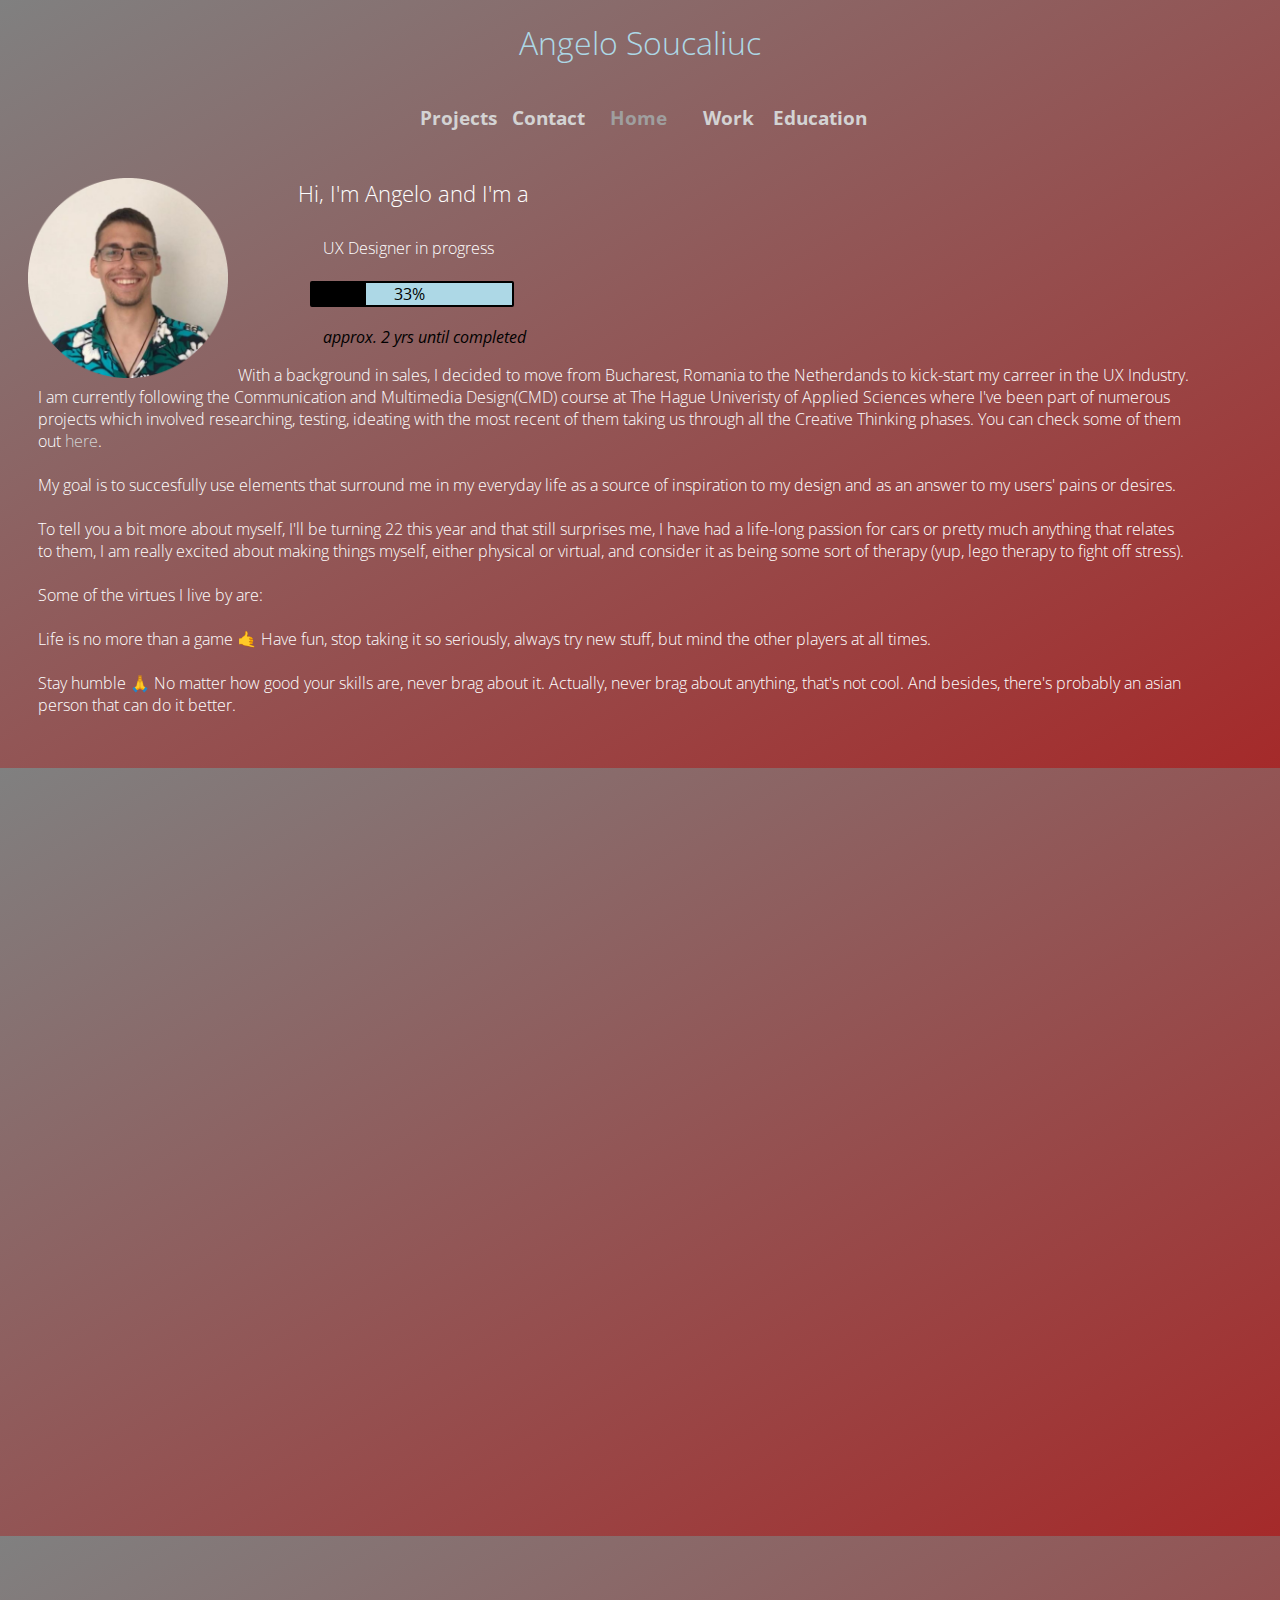
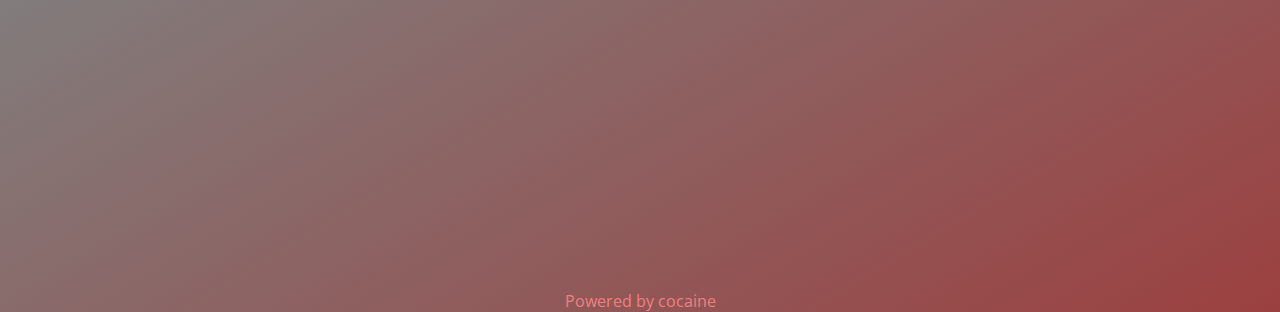
==== index.htm @ 8dbc7d0a "commit22222" ====
<!DOCTYPE html>
<html lang ="en">
    <head>
        <meta charset="UTF-8">
        <meta name="viewport" content="width=device-width">
        <title>Angelo's</title>
        <link rel="stylesheet" href="styles.css">
        <link href="https://fonts.googleapis.com/css?family=Montserrat:400,500|Open+Sans:100,300,400|Roboto:400,500&display=swap" rel="stylesheet">
    </head>
    <body>
    <header>
        <h1>Angelo Soucaliuc</h1>
        <section class="navigation">
            <div class="navbtn"><a href="projects.htm" ><h3>Projects</h3></a></div>
            <div class="navbtn"><a href="contact.htm"><h3>Contact</h3></a></div>
            <div id="current" class="navbtn"><h3>Home</h3></div>
            <div class="navbtn"><a href="work.htm"><h3>Work</h3></a></div>
            <div class="navbtn"><a href="education.htm"><h3>Education</h3></a></div>
        </section>
    </header>
    <section class="middleside">
        <img src="images/Profile.png" alt="Profile">
        <h4>Hi, I'm Angelo and I'm a</h4>
        <div id="upside" class="hometext">UX Designer in progress</div> <br>
        <section class="loadingbar">
            <div class="loaded"></div>
            <div class="toload">&nbsp;&nbsp;&nbsp;&nbsp;&nbsp;&nbsp;&nbsp;33%</div>
        </section>
        <div class="loadingtext"><p><em>approx. 2 yrs until completed</em></p></div>
        <section class="hometext"> With a background in sales, I decided to move from Bucharest, Romania to the Netherdands to kick-start my carreer in the UX Industry. I am currently following the Communication and Multimedia Design(CMD) course at The Hague Univeristy of Applied Sciences where I've been part of numerous projects which involved researching, testing, ideating with the most recent of them taking us through all the Creative Thinking phases. You can check some of them out <a href="projects.htm">here</a>.<br><br>My goal is to succesfully use elements that surround me in my everyday life as a source of inspiration to my design and as an answer to my users' pains or desires. 
        <br><br> To tell you a bit more about myself, I'll be turning 22 this year and that still surprises me, I have had a life-long passion for cars or pretty much anything that relates to them, I am really excited about making things myself, either physical or virtual, and consider it as being some sort of therapy (yup, lego therapy to fight off stress).<br><br> Some of the virtues I live by are: <br><br> Life is no more than a game &#129305; Have fun, stop taking it so seriously, always try new stuff, but mind the other players at all times. <br> <br> Stay humble &#128591;  No matter how good your skills are, never brag about it. Actually, never brag about anything, that's not cool. And besides, there's probably an asian person that can do it better.</section>
    </section>
    
    
    
    
    </body>



<br>
<footer> Powered by cocaine
</footer>


</html>
---- styles.css ----
html {background-image: linear-gradient(to top left, brown, gray); 
}
/*.topside{
    background-image: linear-gradient(to bottom right, #42275a, #734b6d);
}*/
header {
    text-align: center;
    color: lightblue;
    font-family: 'Open Sans', sans-serif;
    font-weight:300;
}
body {
    font-family: 'Open Sans', sans-serif;
}
h1 {
    font-weight: 100;
}
.navigation{
    position: relative;
    display:flex;
    flex-wrap: wrap;
    align-content: center;
    justify-content: center;
    text-align: center;
    font-style: normal;
    color: beige;
}
h4 {
    padding: 0;
    position: relative;
    left: 7vw;
    font-size: 22px;
    font-family: 'Open Sans', sans-serif;
    color: white;
    font-weight: 300;
}
a {
    text-decoration: none;
    color:lightgray;
}
a:hover{
    color:gray;
}
.navbtn {
    font-family: 'Open Sans', sans-serif;
    flex: 0 1 90px;
    font-weight: 100;
}
}
.middleside {
    font-family: 'Montserrat', sans-serif;
    position: relative;
    left: 30px;
}
.middleside img{
    width: 200px;
    float: left;
    position: relative;
    left: 20px;
}
.hometext {
    position: relative;
    left: 30px;
    width:90vw;
    color: white;
    font-weight: 100;
}
#current.navbtn {
    color: #9f9f9f;
}
#upside.hometext {
    left: 9vw;
}
.loadingtext{
    position: relative;
    left: 9vw
}

.loadingbar {
    position: relative;
    display: inline-flex;
    left:8vw;
    width: 200px;
    border-color: black;
    border: 2px solid;
    border-radius: 2px;
    flex: 1 1 300px;
}

.loaded {
    background: black;
    width: 54px;
}
.toload {
    background: lightblue;
    width: 146px;
}

footer {
    position: relative;
	top:90vw;
    text-align: center;
    color:lightcoral;
}
footer:hover{
    color:gray;
}
.icons{
    transform: rotate(100deg);
	color: lightgray;
	font-size: 1.5em;
}
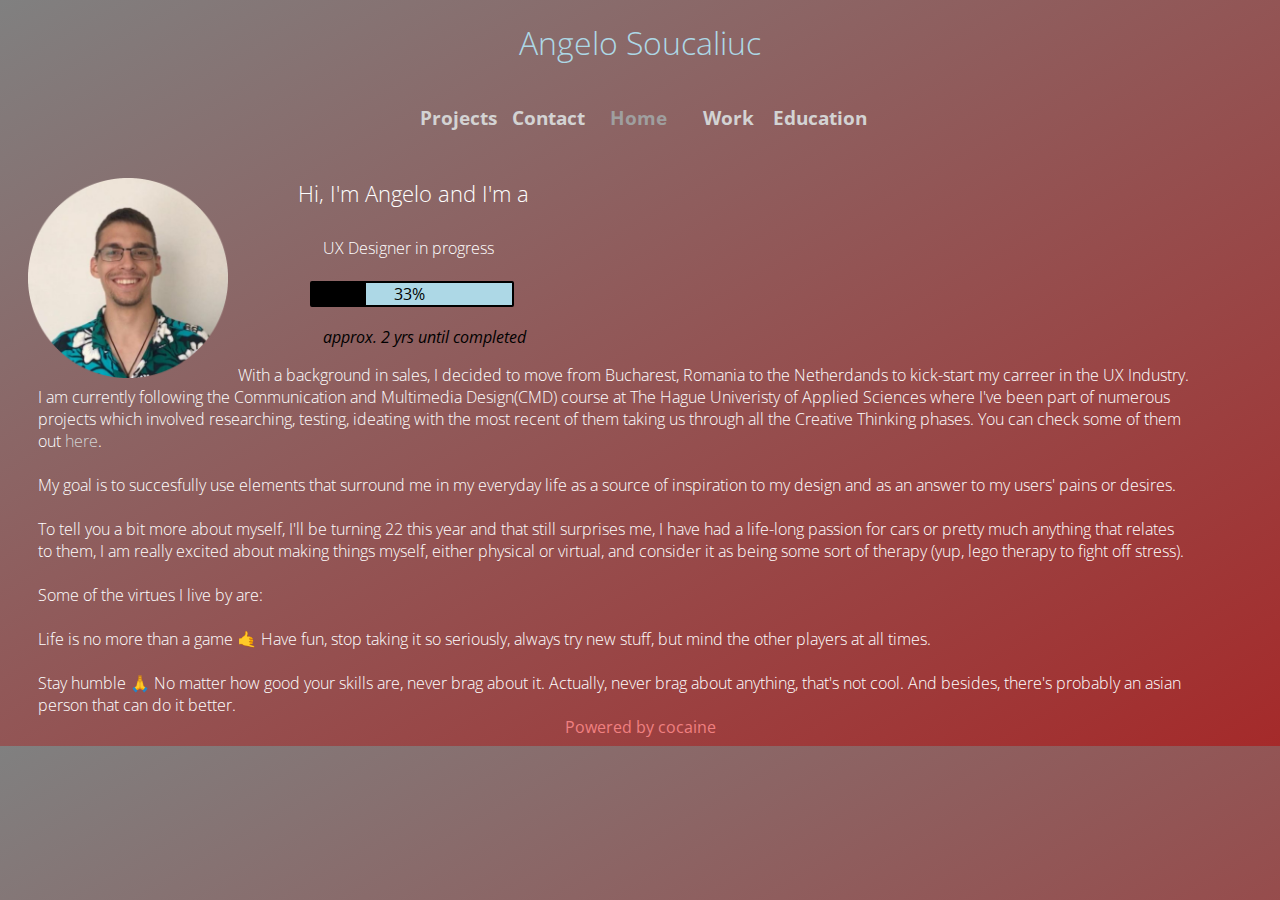
==== commit 55c5ad92: "commit 22223333" ====
--- a/index.htm
+++ b/index.htm
@@ -30,17 +30,6 @@
         <section class="hometext"> With a background in sales, I decided to move from Bucharest, Romania to the Netherdands to kick-start my carreer in the UX Industry. I am currently following the Communication and Multimedia Design(CMD) course at The Hague Univeristy of Applied Sciences where I've been part of numerous projects which involved researching, testing, ideating with the most recent of them taking us through all the Creative Thinking phases. You can check some of them out <a href="projects.htm">here</a>.<br><br>My goal is to succesfully use elements that surround me in my everyday life as a source of inspiration to my design and as an answer to my users' pains or desires. 
         <br><br> To tell you a bit more about myself, I'll be turning 22 this year and that still surprises me, I have had a life-long passion for cars or pretty much anything that relates to them, I am really excited about making things myself, either physical or virtual, and consider it as being some sort of therapy (yup, lego therapy to fight off stress).<br><br> Some of the virtues I live by are: <br><br> Life is no more than a game &#129305; Have fun, stop taking it so seriously, always try new stuff, but mind the other players at all times. <br> <br> Stay humble &#128591;  No matter how good your skills are, never brag about it. Actually, never brag about anything, that's not cool. And besides, there's probably an asian person that can do it better.</section>
     </section>
-    
-    
-    
-    
-    </body>
-
-
-
-<br>
-<footer> Powered by cocaine
-</footer>
-
-
+<footer> Powered by cocaine</footer>
+</body>
 </html>--- a/styles.css
+++ b/styles.css
@@ -98,8 +98,8 @@
 
 footer {
     position: relative;
-	top:90vw;
-    text-align: center;
+	top: 95%;
+	text-align: center;
     color:lightcoral;
 }
 footer:hover{
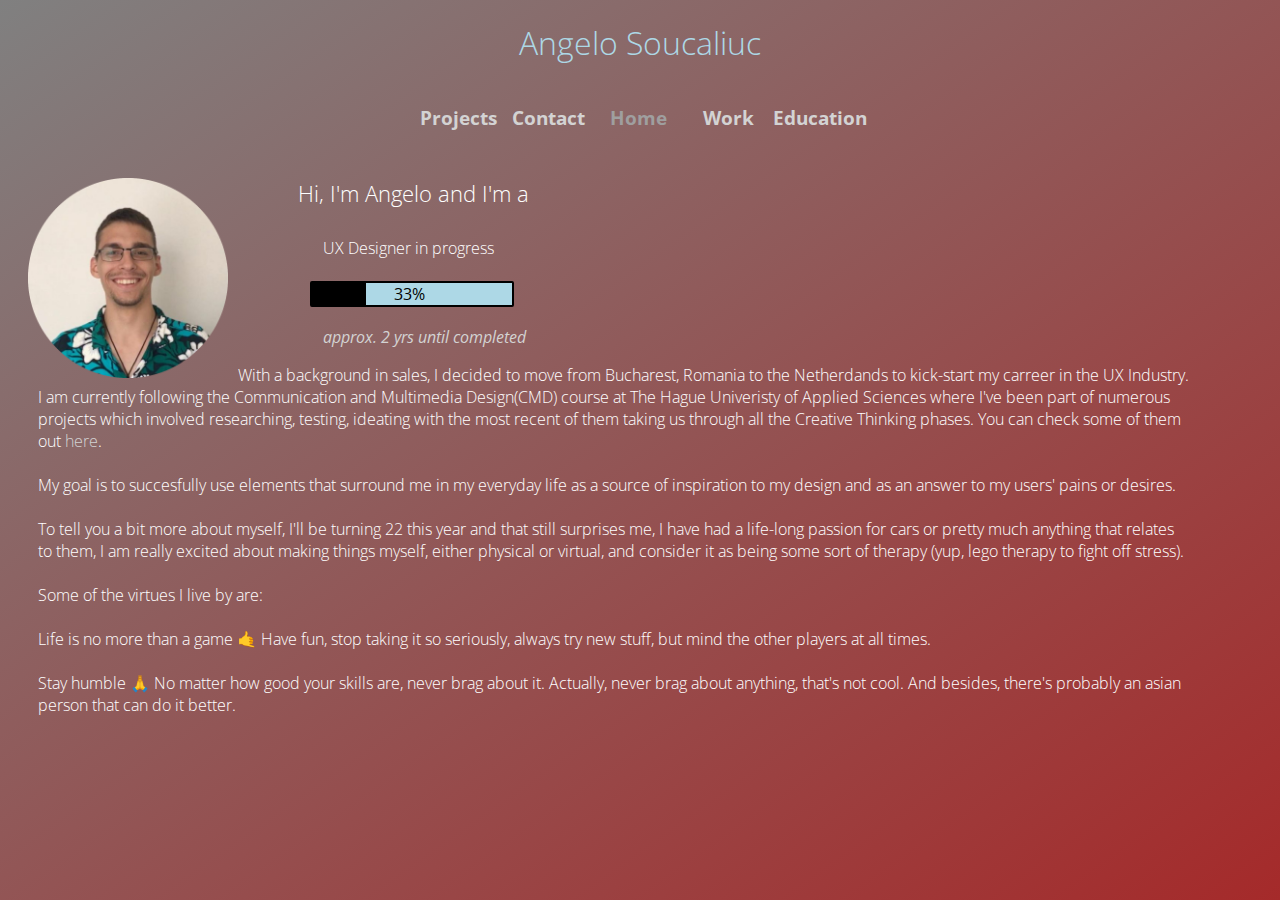
==== commit 774ca42a: "ongoing work" ====
--- a/index.htm
+++ b/index.htm
@@ -30,6 +30,5 @@
         <section class="hometext"> With a background in sales, I decided to move from Bucharest, Romania to the Netherdands to kick-start my carreer in the UX Industry. I am currently following the Communication and Multimedia Design(CMD) course at The Hague Univeristy of Applied Sciences where I've been part of numerous projects which involved researching, testing, ideating with the most recent of them taking us through all the Creative Thinking phases. You can check some of them out <a href="projects.htm">here</a>.<br><br>My goal is to succesfully use elements that surround me in my everyday life as a source of inspiration to my design and as an answer to my users' pains or desires. 
         <br><br> To tell you a bit more about myself, I'll be turning 22 this year and that still surprises me, I have had a life-long passion for cars or pretty much anything that relates to them, I am really excited about making things myself, either physical or virtual, and consider it as being some sort of therapy (yup, lego therapy to fight off stress).<br><br> Some of the virtues I live by are: <br><br> Life is no more than a game &#129305; Have fun, stop taking it so seriously, always try new stuff, but mind the other players at all times. <br> <br> Stay humble &#128591;  No matter how good your skills are, never brag about it. Actually, never brag about anything, that's not cool. And besides, there's probably an asian person that can do it better.</section>
     </section>
-<footer> Powered by cocaine</footer>
 </body>
 </html>--- a/styles.css
+++ b/styles.css
@@ -1,4 +1,6 @@
 html {background-image: linear-gradient(to top left, brown, gray); 
+min-height: 100vh; 
+max-height: auto;
 }
 /*.topside{
     background-image: linear-gradient(to bottom right, #42275a, #734b6d);
@@ -15,6 +17,27 @@
 h1 {
     font-weight: 100;
 }
+h4 {
+    padding: 0;
+    position: relative;
+    left: 7vw;
+    font-size: 22px;
+    font-family: 'Open Sans', sans-serif;
+    color: white;
+    font-weight: 300;
+}
+
+p {
+	font-size: 16px;
+	color: lightgray;
+}
+a {
+    text-decoration: none;
+    color:lightgray;
+}
+a:hover{
+    color:gray;
+}
 .navigation{
     position: relative;
     display:flex;
@@ -25,22 +48,7 @@
     font-style: normal;
     color: beige;
 }
-h4 {
-    padding: 0;
-    position: relative;
-    left: 7vw;
-    font-size: 22px;
-    font-family: 'Open Sans', sans-serif;
-    color: white;
-    font-weight: 300;
-}
-a {
-    text-decoration: none;
-    color:lightgray;
-}
-a:hover{
-    color:gray;
-}
+
 .navbtn {
     font-family: 'Open Sans', sans-serif;
     flex: 0 1 90px;
@@ -96,18 +104,36 @@
     width: 146px;
 }
 
-footer {
-    position: relative;
-	top: 95%;
-	text-align: center;
-    color:lightcoral;
-}
-footer:hover{
-    color:gray;
-}
 .icons{
-    transform: rotate(100deg);
 	color: lightgray;
 	font-size: 1.5em;
 }
+.list {
+	position: relative;
+	display: inline-flex;
+	top: 10vh;
+	flex-wrap: wrap;
+	flex-flow: row wrap;
+	
+}
+.edutitle {
+	font-size: 20px;
+}
 
+.edutext {
+	position: relative;
+	text-align: justify;
+	width: 75vw;
+}
+.edulist {
+	height: 20vh;
+	position: relative;
+	text-align: center;
+	width:20vw;
+
+}
+.subtitle {
+	position: relative;
+	left: 2vw;
+	color: lightcoral;
+}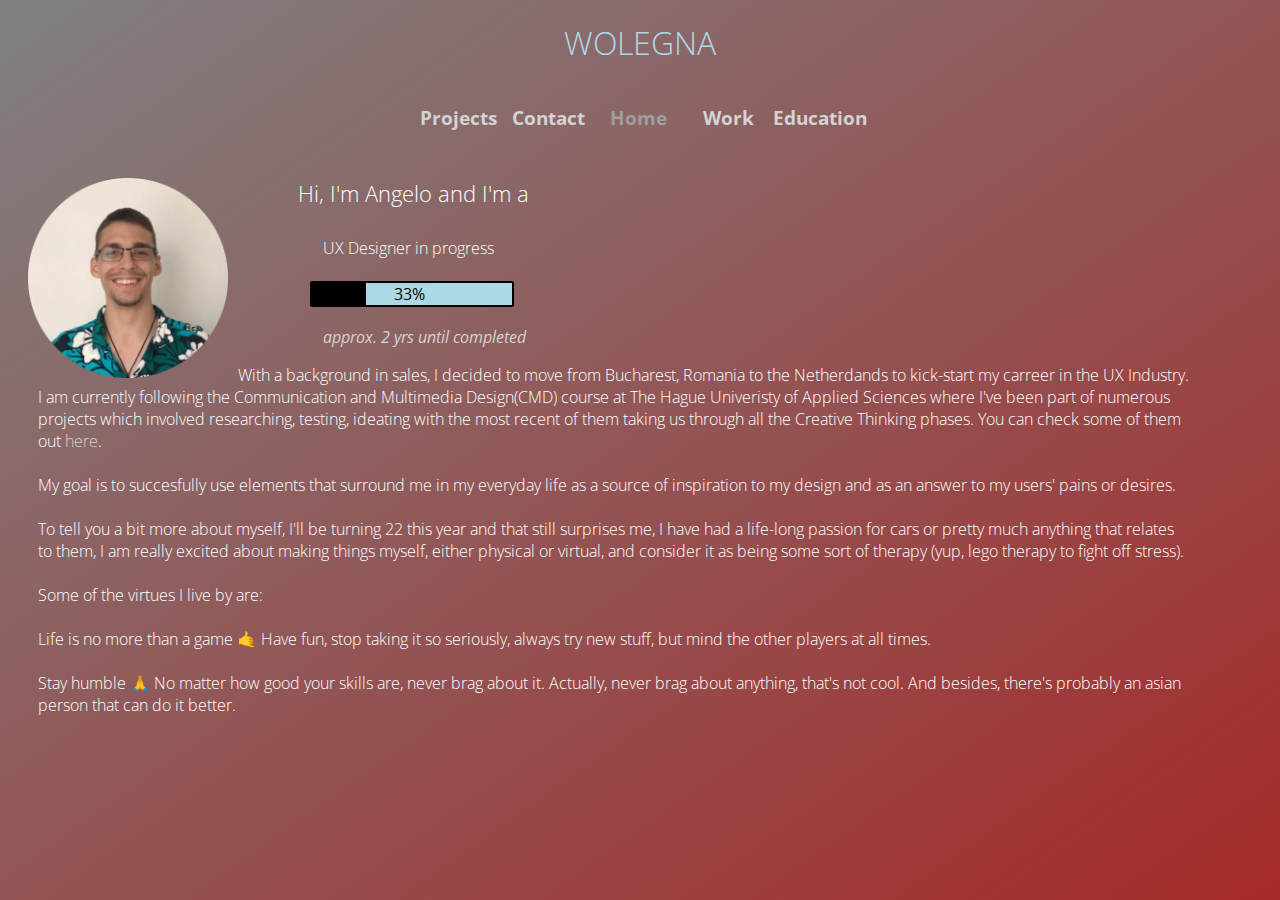
==== commit 3442506e: "commit idk what number" ====
--- a/index.htm
+++ b/index.htm
@@ -9,7 +9,7 @@
     </head>
     <body>
     <header>
-        <h1>Angelo Soucaliuc</h1>
+        <h1>WOLEGNA</h1>
         <section class="navigation">
             <div class="navbtn"><a href="projects.htm" ><h3>Projects</h3></a></div>
             <div class="navbtn"><a href="contact.htm"><h3>Contact</h3></a></div>
--- a/styles.css
+++ b/styles.css
@@ -1,10 +1,7 @@
 html {background-image: linear-gradient(to top left, brown, gray); 
 min-height: 100vh; 
-max-height: auto;
+max-height: calc(auto + 20px);
 }
-/*.topside{
-    background-image: linear-gradient(to bottom right, #42275a, #734b6d);
-}*/
 header {
     text-align: center;
     color: lightblue;
@@ -17,6 +14,11 @@
 h1 {
     font-weight: 100;
 }
+
+h3 {
+	position: relative;
+	text-align: center;
+}
 h4 {
     padding: 0;
     position: relative;
@@ -24,7 +26,8 @@
     font-size: 22px;
     font-family: 'Open Sans', sans-serif;
     color: white;
-    font-weight: 300;
+    font-weight: 300;	
+	max-width: 92vw;
 }
 
 p {
@@ -47,6 +50,7 @@
     text-align: center;
     font-style: normal;
     color: beige;
+	
 }
 
 .navbtn {
@@ -81,7 +85,7 @@
 }
 .loadingtext{
     position: relative;
-    left: 9vw
+    left: 9vw;
 }
 
 .loadingbar {
@@ -104,17 +108,24 @@
     width: 146px;
 }
 
+.contact{
+	position: relative;
+	left: 9vw;
+}
 .icons{
 	color: lightgray;
 	font-size: 1.5em;
+	
+}
+.linebreak {
+	width: 100vw;
 }
 .list {
 	position: relative;
 	display: inline-flex;
 	top: 10vh;
 	flex-wrap: wrap;
-	flex-flow: row wrap;
-	
+	flex-flow: row wrap;	
 }
 .edutitle {
 	font-size: 20px;
@@ -123,17 +134,35 @@
 .edutext {
 	position: relative;
 	text-align: justify;
-	width: 75vw;
+	width: 65vw;
 }
 .edulist {
-	height: 20vh;
 	position: relative;
 	text-align: center;
-	width:20vw;
+	width:30vw;
 
 }
 .subtitle {
 	position: relative;
 	left: 2vw;
 	color: lightcoral;
-}+}
+
+.projleft img {
+	position: relative;
+	float: left;
+	left: 5vw;
+	width: 300px;
+	border-radius: 6px;
+}
+
+.projlefttext {
+	position: relative;
+	left: 7vw;
+	top: 20px;
+	max-width: 92vw;
+	font-family: 
+}
+#phone.projleft img {
+	height: 200px;
+}
